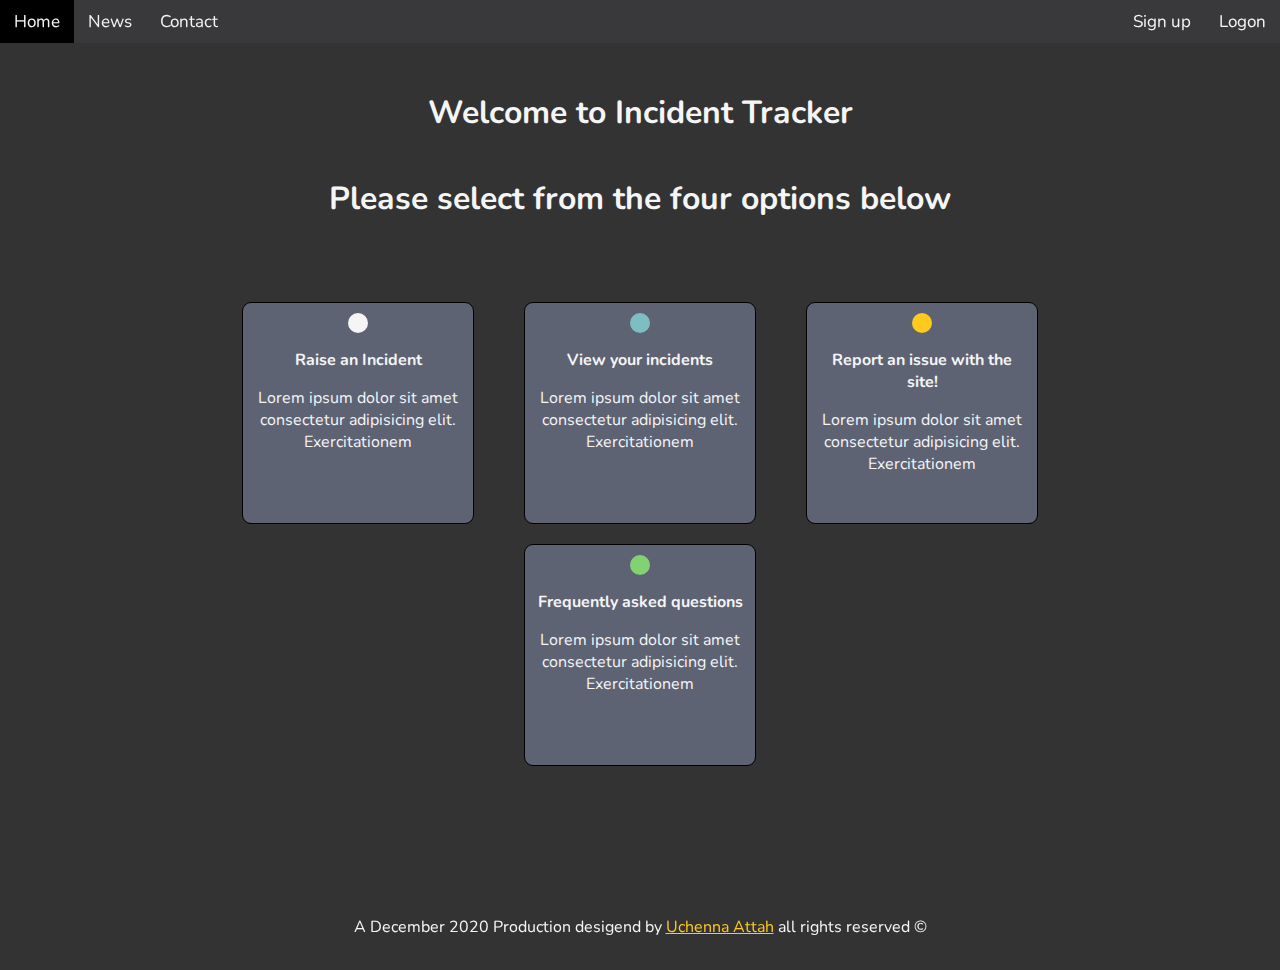
==== index.html @ a538a85f "Have created homepage, now creating first subpage, raising incidents. I also will need to sort out N" ====
<!DOCTYPE html>
<html lang="en">
<head>
    <meta charset="UTF-8">
    <meta name="viewport" content="width=device-width, initial-scale=1.0">
    <title>Troubleshoot Logger</title>
    <link rel="stylesheet" href="index.css">
    <link rel="preconnect" href="https://fonts.gstatic.com">
    <link href="https://fonts.googleapis.com/css2?family=Nunito:ital,wght@0,200;1,300&display=swap" rel="stylesheet">
    <link rel="stylesheet" href="https://use.fontawesome.com/releases/v5.3.1/css/all.css" integrity="sha384-mzrmE5qonljUremFsqc01SB46JvROS7bZs3IO2EmfFsd15uHvIt+Y8vEf7N7fWAU" crossorigin="anonymous">
</head>
<body>

    <!-- Nav Section here -->
<nav>
    <div class="navbar">
            <a href="#home">Home</a>
            <a href="#news">News</a>
            <a href="#contact">Contact</a>
    
        <div class="navbar-right">
            <a href="#">Sign up</a>
            <a href="#">Logon</a>
        </div>
    </div>
</nav>
    
    <!-- Main Section here -->
<main>

    <!-- Section 1 Main Text -->
    <section>
        <div class="section-content">
            <h1>Welcome to Incident Tracker</h1>
            <h1>Please select from the four options below</h1>
        </div>
    </section>

    <!-- Section 2 Main content -->
    <section>
        <div class="section-subjects">
            <div class="section-subjects-subContainer">
                <span><i class="fas fa-folder incident-icon"></i></span>
                <p>Raise an Incident</p>
                <a href="#index">Lorem ipsum dolor sit amet consectetur adipisicing elit. Exercitationem</a>
            </div>

            <div class="section-subjects-subContainer">
                <span><i class="fas fa-folder-open viewINC-icon"></i></span>
                <p>View your incidents</p>
                <a href="#index">Lorem ipsum dolor sit amet consectetur adipisicing elit. Exercitationem</a>
            </div>

            <div class="section-subjects-subContainer">
                <span><i class="fas fa-exclamation-triangle warning-icon"></i></span>
                <p>Report an issue with the site!</p>
                <a href="#index">Lorem ipsum dolor sit amet consectetur adipisicing elit. Exercitationem</a>
            </div>

            <div class="section-subjects-subContainer">
                <span><i class="fas fa-book faq-icon"></i></span>
                <p>Frequently asked questions</p>
                <a href="#index">Lorem ipsum dolor sit amet consectetur adipisicing elit. Exercitationem</a>
            </div>
        </div>
    </section>
</main>

    <!-- Footer Section here -->
<footer>
    <div>
        <span><p>A December 2020 Production desigend by <a href="#index">Uchenna Attah</a> all rights reserved &COPY; </p></span>
    </div>
</footer>
<!-- https://www.freecodecamp.org/news/how-to-keep-your-footer-where-it-belongs-59c6aa05c59c/ -->
<!-- <script src="app.js"></script> -->
<script src="guessingGame.js"></script>
</body>
</html>
---- index.css ----
body {
  color: #f5f5f5;
  background-color: #333;
  font-family: "Nunito", sans-serif;
  height: 100vh;
  background-image: url(https://images.unsplash.com/photo-1451187580459-43490279c0fa?ixlib=rb-1.2.1&ixid=MXwxMjA3fDB8MHxwaG90by1wYWdlfHx8fGVufDB8fHw%3D&auto=format&fit=crop&w=1052&q=80);
  background-position: center;
  background-size: cover;
  background-repeat: no-repeat;
  background-attachment: fixed;
  margin: 0px;
}

.navbar {
  overflow: hidden;
  background-color: rgba(113, 119, 144, 0.1);
  position: fixed;
  top: 0;
  width: 100%;
  display: -webkit-box;
  display: -ms-flexbox;
  display: flex;
  -webkit-box-orient: horizontal;
  -webkit-box-direction: normal;
      -ms-flex-direction: row;
          flex-direction: row;
}

.navbar-right {
  width: 100%;
  display: -webkit-box;
  display: -ms-flexbox;
  display: flex;
  -webkit-box-pack: end;
      -ms-flex-pack: end;
          justify-content: flex-end;
}

.navbar a {
  float: left;
  display: block;
  color: #f5f5f5;
  text-align: center;
  padding: 10px 14px;
  text-decoration: none;
  font-size: 17px;
}

.navbar a:hover {
  background: black;
  color: #f5f5f5;
}

main {
  margin-top: 70px;
}

main .section-content {
  display: -webkit-box;
  display: -ms-flexbox;
  display: flex;
  -webkit-box-orient: vertical;
  -webkit-box-direction: normal;
      -ms-flex-direction: column;
          flex-direction: column;
  -webkit-box-align: center;
      -ms-flex-align: center;
          align-items: center;
}

.section-subjects {
  margin: 0 auto;
  width: 70%;
  height: 100%;
  display: -webkit-box;
  display: -ms-flexbox;
  display: flex;
  -webkit-box-orient: horizontal;
  -webkit-box-direction: normal;
      -ms-flex-direction: row;
          flex-direction: row;
  -webkit-box-pack: space-evenly;
      -ms-flex-pack: space-evenly;
          justify-content: space-evenly;
  -ms-flex-wrap: wrap;
      flex-wrap: wrap;
  text-align: center;
  padding: 40px;
}

.section-subjects span {
  display: -webkit-box;
  display: -ms-flexbox;
  display: flex;
  -webkit-box-pack: center;
      -ms-flex-pack: center;
          justify-content: center;
}

.section-subjects span i {
  font-size: 2.5em;
}

.section-subjects .section-subjects-subContainer {
  border-radius: 9px;
  border: 1px solid black;
  padding: 10px;
  width: 210px;
  height: 200px;
  background-color: rgba(113, 119, 144, 0.7);
  margin-top: 20px;
}

.section-subjects p {
  font-weight: bold;
}

.section-subjects a {
  color: #f5f5f5;
  text-decoration: none;
}

.section-subjects a:hover {
  font-weight: bold;
}

footer {
  position: -webkit-sticky;
  position: sticky;
  top: 100%;
  width: 100%;
  display: -webkit-box;
  display: -ms-flexbox;
  display: flex;
  -webkit-box-pack: center;
      -ms-flex-pack: center;
          justify-content: center;
}

footer a {
  color: #feca1d;
}

.incident-icon {
  color: #82D173;
  background-color: #f5f5f5;
  padding: 10px;
  border-radius: 50%;
}

.viewINC-icon {
  color: white;
  background-color: #7EBDC2;
  padding: 10px;
  border-radius: 50%;
}

.warning-icon {
  color: white;
  background-color: #feca1d;
  padding: 10px;
  border-radius: 50%;
}

.faq-icon {
  color: white;
  background-color: #82D173;
  padding: 10px;
  border-radius: 50%;
}

@media (max-width: 576px) {
  footer {
    font-size: 12px;
  }
  footer a {
    color: #feca1d;
  }
}
/*# sourceMappingURL=index.css.map */
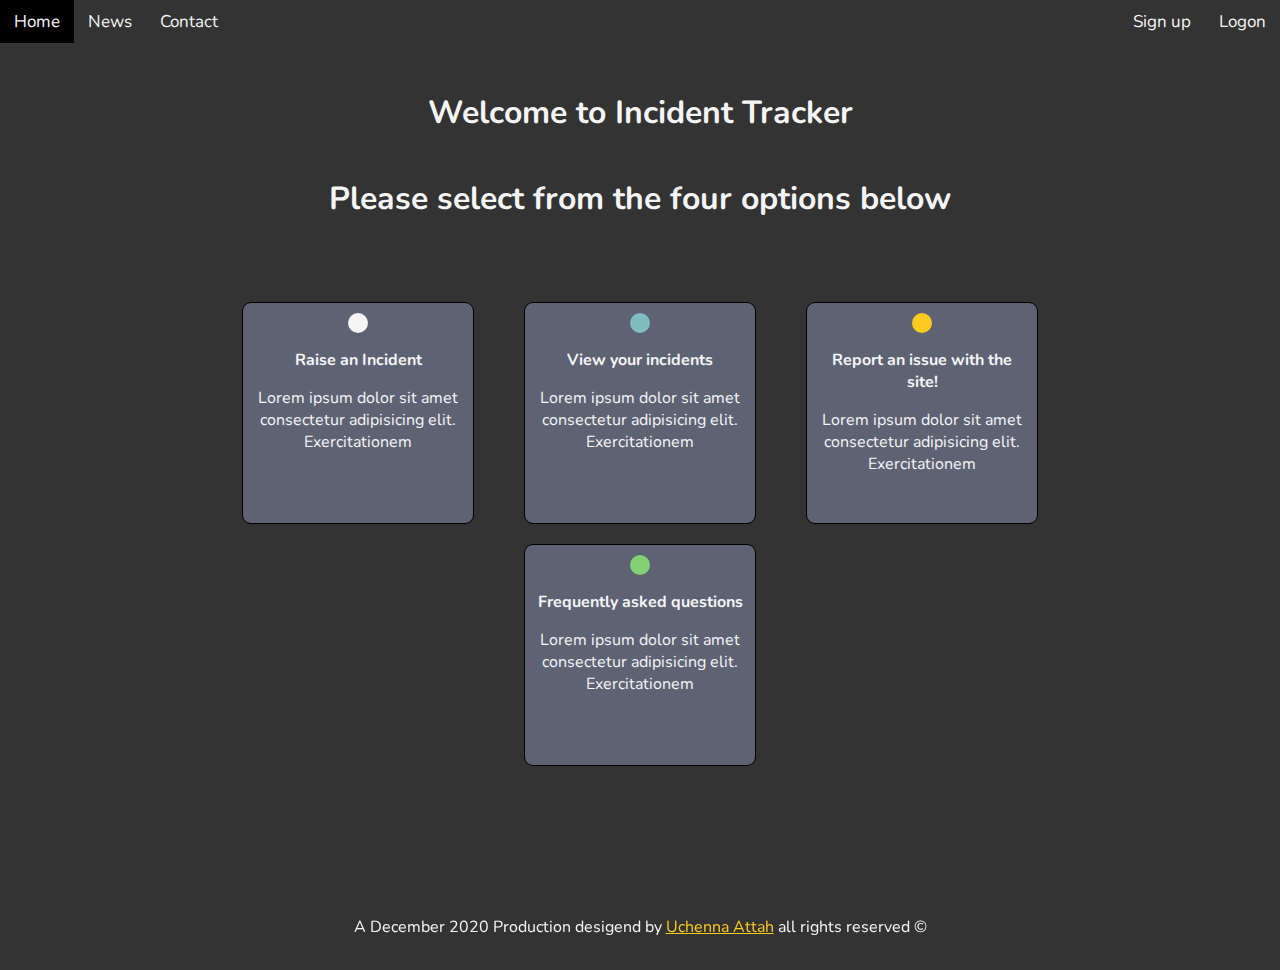
==== commit 38712d88: "created a todo app" ====
--- a/index.html
+++ b/index.html
@@ -42,7 +42,7 @@
             <div class="section-subjects-subContainer">
                 <span><i class="fas fa-folder incident-icon"></i></span>
                 <p>Raise an Incident</p>
-                <a href="#index">Lorem ipsum dolor sit amet consectetur adipisicing elit. Exercitationem</a>
+                <a href="./raiseIncident.html">Lorem ipsum dolor sit amet consectetur adipisicing elit. Exercitationem</a>
             </div>
 
             <div class="section-subjects-subContainer">
@@ -72,8 +72,7 @@
         <span><p>A December 2020 Production desigend by <a href="#index">Uchenna Attah</a> all rights reserved &COPY; </p></span>
     </div>
 </footer>
-<!-- https://www.freecodecamp.org/news/how-to-keep-your-footer-where-it-belongs-59c6aa05c59c/ -->
-<!-- <script src="app.js"></script> -->
-<script src="guessingGame.js"></script>
+<!-- <script src="app.js"></script>
+<script src="guessingGame.js"></script> -->
 </body>
 </html>--- a/index.css
+++ b/index.css
@@ -13,7 +13,7 @@
 
 .navbar {
   overflow: hidden;
-  background-color: rgba(113, 119, 144, 0.1);
+  background-color: #333;
   position: fixed;
   top: 0;
   width: 100%;
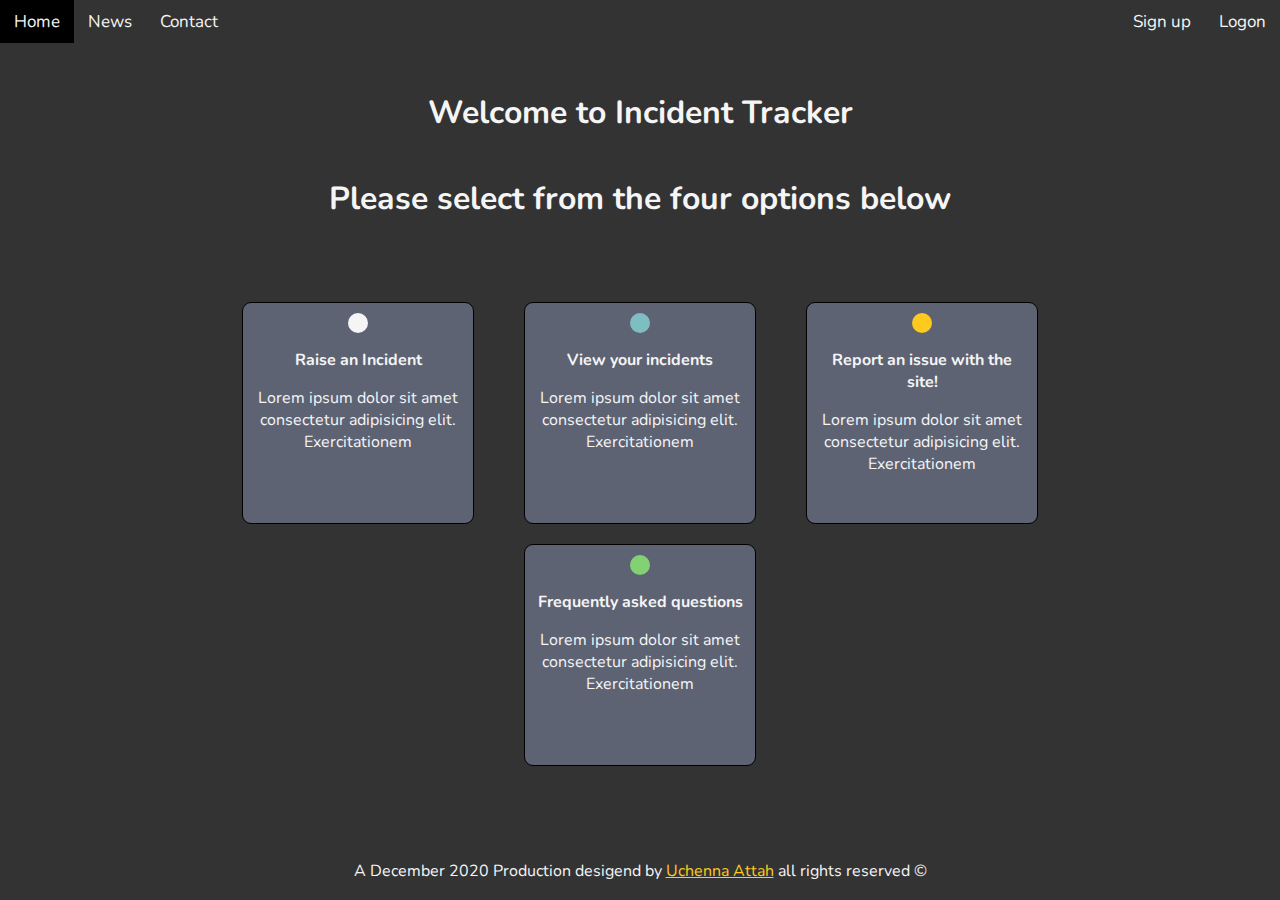
==== commit 54a9b698: "I have completed a 2 pages in the portal site, going to clean up the raise incident page, then work " ====
--- a/index.html
+++ b/index.html
@@ -9,7 +9,7 @@
     <link href="https://fonts.googleapis.com/css2?family=Nunito:ital,wght@0,200;1,300&display=swap" rel="stylesheet">
     <link rel="stylesheet" href="https://use.fontawesome.com/releases/v5.3.1/css/all.css" integrity="sha384-mzrmE5qonljUremFsqc01SB46JvROS7bZs3IO2EmfFsd15uHvIt+Y8vEf7N7fWAU" crossorigin="anonymous">
 </head>
-<body>
+<body class="index-body">
 
     <!-- Nav Section here -->
 <nav>
@@ -60,7 +60,7 @@
             <div class="section-subjects-subContainer">
                 <span><i class="fas fa-book faq-icon"></i></span>
                 <p>Frequently asked questions</p>
-                <a href="#index">Lorem ipsum dolor sit amet consectetur adipisicing elit. Exercitationem</a>
+                <a href="faqs.html">Lorem ipsum dolor sit amet consectetur adipisicing elit. Exercitationem</a>
             </div>
         </div>
     </section>
--- a/index.css
+++ b/index.css
@@ -1,8 +1,29 @@
-body {
+.index-body {
   color: #f5f5f5;
   background-color: #333;
   font-family: "Nunito", sans-serif;
-  height: 100vh;
+  height: 92vh;
+  background-image: url(https://images.unsplash.com/photo-1451187580459-43490279c0fa?ixlib=rb-1.2.1&ixid=MXwxMjA3fDB8MHxwaG90by1wYWdlfHx8fGVufDB8fHw%3D&auto=format&fit=crop&w=1052&q=80);
+  background-position: center;
+  background-size: cover;
+  background-repeat: no-repeat;
+  background-attachment: fixed;
+  margin: 0px;
+}
+
+.raiseIncident-body {
+  color: #f5f5f5;
+  background-color: lightgrey;
+  font-family: "Nunito", sans-serif;
+  height: 92vh;
+  margin: 0px;
+}
+
+.index-body {
+  color: #f5f5f5;
+  background-color: #333;
+  font-family: "Nunito", sans-serif;
+  height: 92vh;
   background-image: url(https://images.unsplash.com/photo-1451187580459-43490279c0fa?ixlib=rb-1.2.1&ixid=MXwxMjA3fDB8MHxwaG90by1wYWdlfHx8fGVufDB8fHw%3D&auto=format&fit=crop&w=1052&q=80);
   background-position: center;
   background-size: cover;
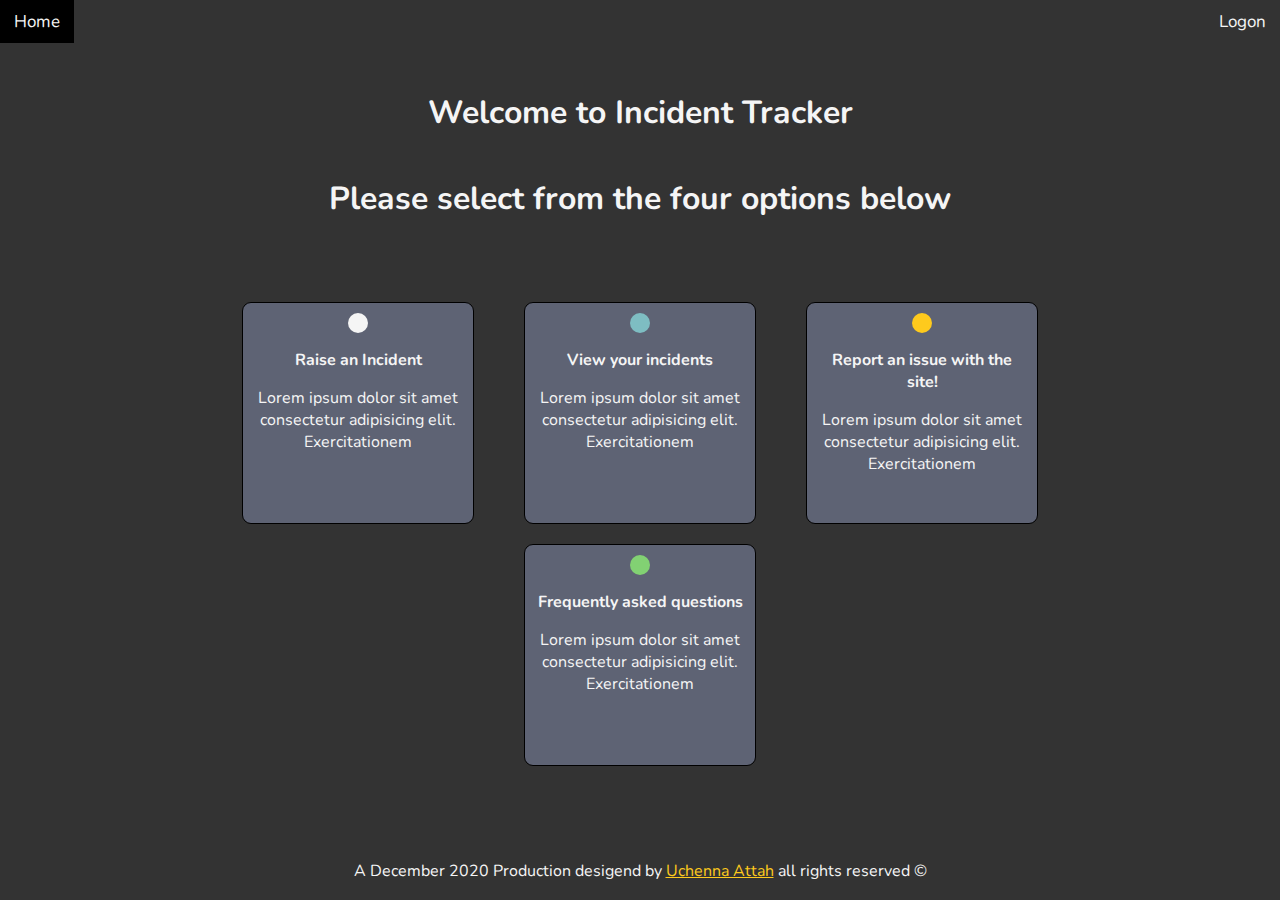
==== commit a4f25159: "created view incident page. implemented the navigation bar + the footer" ====
--- a/index.html
+++ b/index.html
@@ -15,12 +15,12 @@
 <nav>
     <div class="navbar">
             <a href="#home">Home</a>
-            <a href="#news">News</a>
-            <a href="#contact">Contact</a>
+            <!-- <a href="#news">News</a>
+            <a href="#contact">Contact</a> -->
     
         <div class="navbar-right">
-            <a href="#">Sign up</a>
-            <a href="#">Logon</a>
+            <!-- <a href="#">Sign up</a> -->
+            <a href="logon.html">Logon</a>
         </div>
     </div>
 </nav>
@@ -42,13 +42,13 @@
             <div class="section-subjects-subContainer">
                 <span><i class="fas fa-folder incident-icon"></i></span>
                 <p>Raise an Incident</p>
-                <a href="./raiseIncident.html">Lorem ipsum dolor sit amet consectetur adipisicing elit. Exercitationem</a>
+                <a href="raiseIncident.html">Lorem ipsum dolor sit amet consectetur adipisicing elit. Exercitationem</a>
             </div>
 
             <div class="section-subjects-subContainer">
                 <span><i class="fas fa-folder-open viewINC-icon"></i></span>
                 <p>View your incidents</p>
-                <a href="#index">Lorem ipsum dolor sit amet consectetur adipisicing elit. Exercitationem</a>
+                <a href="viewIncident.html">Lorem ipsum dolor sit amet consectetur adipisicing elit. Exercitationem</a>
             </div>
 
             <div class="section-subjects-subContainer">
@@ -72,7 +72,6 @@
         <span><p>A December 2020 Production desigend by <a href="#index">Uchenna Attah</a> all rights reserved &COPY; </p></span>
     </div>
 </footer>
-<!-- <script src="app.js"></script>
-<script src="guessingGame.js"></script> -->
+
 </body>
 </html>--- a/index.css
+++ b/index.css
@@ -17,6 +17,39 @@
   font-family: "Nunito", sans-serif;
   height: 92vh;
   margin: 0px;
+}
+
+.viewIncident-body {
+  color: #f5f5f5;
+  background-color: lightgrey;
+  font-family: "Nunito", sans-serif;
+  height: 92vh;
+  margin: 0px;
+}
+
+.faqs-body {
+  color: #f5f5f5;
+  background-color: lightgrey;
+  font-family: "Nunito", sans-serif;
+  height: 100vh;
+  margin: 0px;
+}
+
+.logon-body {
+  color: #f5f5f5;
+  background-color: lightgrey;
+  font-family: "Nunito", sans-serif;
+  height: 84.3vh;
+  background-image: url(https://images.unsplash.com/photo-1451187580459-43490279c0fa?ixlib=rb-1.2.1&ixid=MXwxMjA3fDB8MHxwaG90by1wYWdlfHx8fGVufDB8fHw%3D&auto=format&fit=crop&w=1052&q=80);
+  background-position: center;
+  background-size: cover;
+  background-repeat: no-repeat;
+  background-attachment: fixed;
+  margin: 0px;
+}
+
+.footer {
+  background-color: darkgray;
 }
 
 .index-body {
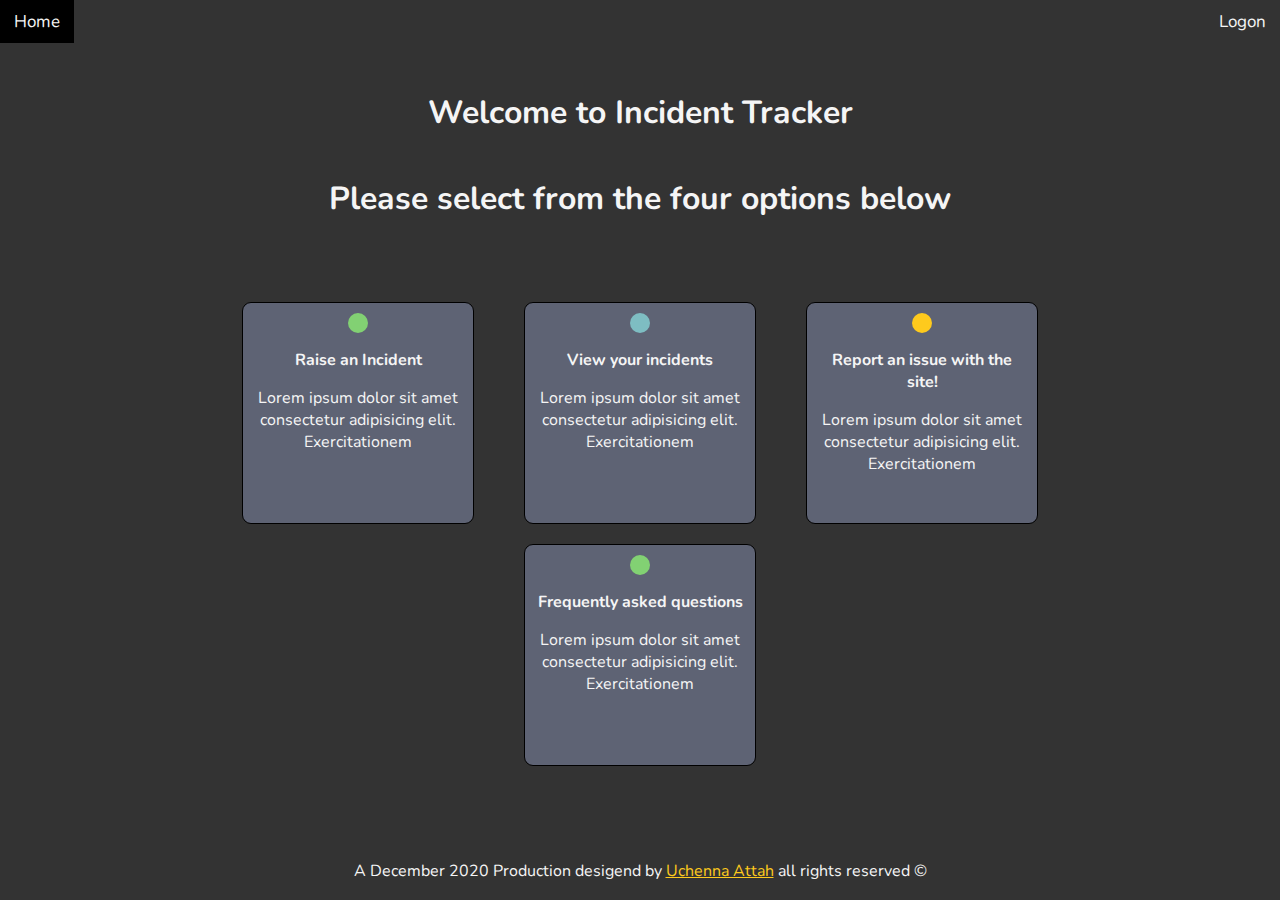
==== commit d544078d: "completed styling for all pages. Will work on view incident pages soon, will need to learn more abou" ====
--- a/index.html
+++ b/index.html
@@ -54,7 +54,7 @@
             <div class="section-subjects-subContainer">
                 <span><i class="fas fa-exclamation-triangle warning-icon"></i></span>
                 <p>Report an issue with the site!</p>
-                <a href="#index">Lorem ipsum dolor sit amet consectetur adipisicing elit. Exercitationem</a>
+                <a href="reportIssue.html">Lorem ipsum dolor sit amet consectetur adipisicing elit. Exercitationem</a>
             </div>
 
             <div class="section-subjects-subContainer">
--- a/index.css
+++ b/index.css
@@ -24,6 +24,14 @@
   background-color: lightgrey;
   font-family: "Nunito", sans-serif;
   height: 92vh;
+  margin: 0px;
+}
+
+.reportIssue-body {
+  color: #f5f5f5;
+  background-color: lightgrey;
+  font-family: "Nunito", sans-serif;
+  height: 92.5vh;
   margin: 0px;
 }
 
@@ -196,28 +204,28 @@
 }
 
 .incident-icon {
-  color: #82D173;
-  background-color: #f5f5f5;
+  color: #f5f5f5;
+  background-color: #82D173;
   padding: 10px;
   border-radius: 50%;
 }
 
 .viewINC-icon {
-  color: white;
+  color: #f5f5f5;
   background-color: #7EBDC2;
   padding: 10px;
   border-radius: 50%;
 }
 
 .warning-icon {
-  color: white;
+  color: #f5f5f5;
   background-color: #feca1d;
   padding: 10px;
   border-radius: 50%;
 }
 
 .faq-icon {
-  color: white;
+  color: #f5f5f5;
   background-color: #82D173;
   padding: 10px;
   border-radius: 50%;
